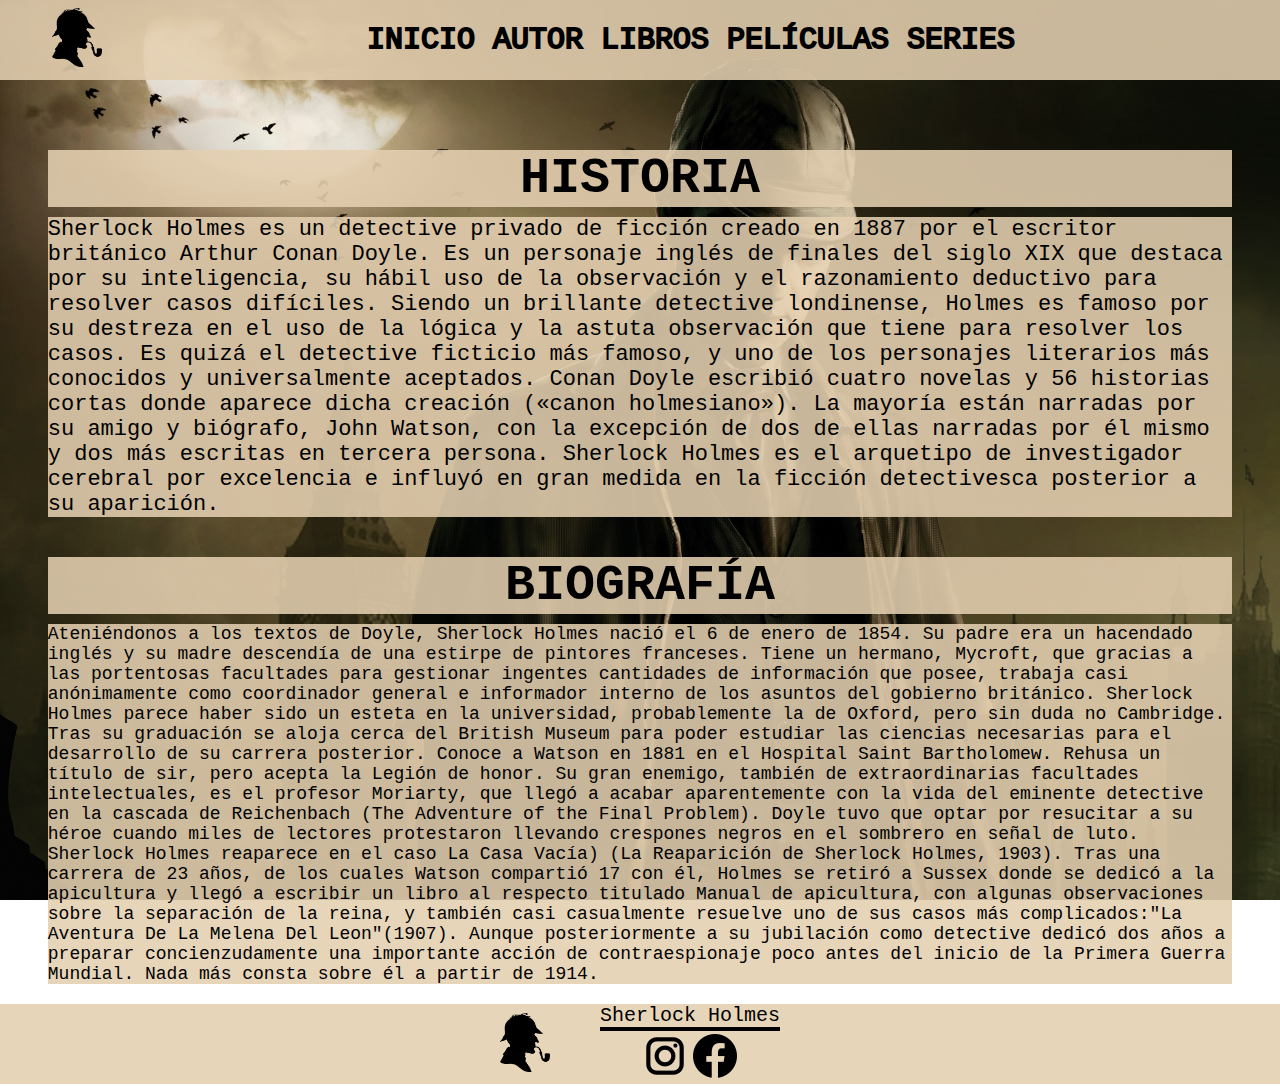
==== index.html @ 9f3a9535 "index" ====
<!DOCTYPE html>
<html lang="en">
    <head>
        <meta charset="UTF-8">
        <meta http-equiv="X-UA-Compatible" content="IE=edge">
        <meta name="viewport" content="width=device-width, initial-scale=1.0">
        <!-- keywords -->
        <meta name="keywords" content="sherlock holmes, libros sherlock holmes, peliculas sherlock holmes, series sherlock holmes, watson, detective, novela policial">
        <meta name="description" content="Página informativa exclusivamente dedicada a todas las adaptaciones de Sherlock Holmes">
        <meta name="author" content="Federico Balduino">
        <meta name="copyright" content="Sherlock Holmes">
        <!-- open graph -->
        <meta property="og: title" content="Sherlock Holmes">
        <meta property="og: description" content="Página informativa de Sherlock Holmes">
        <meta property="og: image" content="https://www.pngall.com/es/sherlock-holmes-png">
        <meta property="og: url" content="">
        <meta property="og: locale" content="es_Es">
        
        <title> Inicio | Sherlock Holmes </title>
        <link rel="shortcut icon" href="./assets/img/logo-silueta.png" type="image/x-icon">
        <link rel="stylesheet" href="./css/style.css">
        <!-- <style>
            body{
            background-image: url(./assets/img/sherlock-holmes-2.jpg);
            background-size: cover;
            background-attachment: fixed;
            position: relative;
            min-height: 100vh;
            }
        </style> -->
    </head>

    <body>
        <div class="background-image-index">
            <!-- <img class="fondo" src="./assets/img/sherlock-holmes-2.jpg" alt=""> -->
            <!-- HEADER  -->
            <header>
                <div class="contenedor-header">
                    <!-- LOGO SILUETA BARRA DE NAVEGACIÓN -->
                    <div class="logo-silueta">
                        <a href="./index.html"><img src="./assets/img/logo-silueta.png" alt="Silueta Sherlock Holmes"></a>
                    </div>

                    <!-- BOTONES BARRA DE NAVEGACIÓN -->
                    <div class="botones-header">
                        <nav class="contenedor-nav-bar"> 
                            <ul class="nav-bar">
                                <li class="inicio">
                                    <a href="./index.html">INICIO</a>
                                </li>
                                <li class="autor">
                                    <a href="./pages/autor.html">AUTOR</a>
                                </li>
                                <li>
                                    <a href="./pages/libros.html">LIBROS</a>
                                </li>
                                <li>
                                    <a href="./pages/peliculas.html">PELÍCULAS</a>
                                </li>
                                <li>
                                    <a href="./pages/series.html">SERIES</a>
                                </li>
                            </ul>      
                        </nav>
                    </div>

                    <!-- MENU HAMBURGUESA -->
                    <div class="respmenu">
                        <nav>
                            <input type="checkbox" id="menu">
                            <label for="menu"> ☰ </label>
                            <ul class="respmenu-nav-bar">
                                <li class="inicio">
                                    <a href="./index.html">INICIO</a>
                                </li>
                                <li class="autor">
                                    <a href="./pages/autor.html">AUTOR</a>
                                </li>
                                <li>
                                    <a href="./pages/libros.html">LIBROS</a>
                                </li>
                                <li>
                                    <a href="./pages/peliculas.html">PELÍCULAS</a>
                                </li>
                                <li>
                                    <a href="./pages/series.html">SERIES</a>
                                </li>
                            </ul>
                        </nav>
                    </div>
                </div>
            </header>

            <!-- MAIN -->
            <main>
                <!-- Historia -->
                <div class="historia-sherlock-holmes">
                    <h1 class="titulo-historia">HISTORIA</h1>
                    <p class="contenido-historia">
                        Sherlock Holmes es un detective privado de ficción creado en 1887 por el escritor británico Arthur Conan Doyle. Es un personaje inglés de finales del siglo XIX que destaca por su inteligencia, su hábil uso de la observación y el razonamiento deductivo para resolver casos difíciles. Siendo un brillante detective londinense, Holmes es famoso por su destreza en el uso de la lógica y la astuta observación que tiene para resolver los casos. Es quizá el detective ficticio más famoso, y uno de los personajes literarios más conocidos y universalmente aceptados.
                        Conan Doyle escribió cuatro novelas y 56 historias cortas donde aparece dicha creación («canon holmesiano»). La mayoría están narradas por su amigo y biógrafo, John Watson, con la excepción de dos de ellas narradas por él mismo y dos más escritas en tercera persona.
                        Sherlock Holmes es el arquetipo de investigador cerebral por excelencia e influyó en gran medida en la ficción detectivesca posterior a su aparición.
                    </p>
                </div>
                <!-- Biografía -->
                <div class="biografia">
                    <h2 class="titulo-biografia">BIOGRAFÍA</h2>
                    <p class="contenido-biografia">
                        Ateniéndonos a los textos de Doyle, Sherlock Holmes nació el 6 de enero de 1854. Su padre era un hacendado inglés y su madre descendía de una estirpe de pintores franceses. Tiene un hermano, Mycroft, que gracias a las portentosas facultades para gestionar ingentes cantidades de información que posee, trabaja casi anónimamente como coordinador general e informador interno de los asuntos del gobierno británico.
                        Sherlock Holmes parece haber sido un esteta en la universidad, probablemente la de Oxford, pero sin duda no Cambridge. Tras su graduación se aloja cerca del British Museum para poder estudiar las ciencias necesarias para el desarrollo de su carrera posterior. Conoce a Watson en 1881 en el Hospital Saint Bartholomew. Rehusa un título de sir, pero acepta la Legión de honor.
                        Su gran enemigo, también de extraordinarias facultades intelectuales, es el profesor Moriarty, que llegó a acabar aparentemente con la vida del eminente detective en la cascada de Reichenbach (The Adventure of the Final Problem). Doyle tuvo que optar por resucitar a su héroe cuando miles de lectores protestaron llevando crespones negros en el sombrero en señal de luto. Sherlock Holmes reaparece en el caso La Casa Vacía) (La Reaparición de Sherlock Holmes, 1903).
                        Tras una carrera de 23 años, de los cuales Watson compartió 17 con él, Holmes se retiró a Sussex donde se dedicó a la apicultura y llegó a escribir un libro al respecto titulado Manual de apicultura, con algunas observaciones sobre la separación de la reina, y también casi casualmente resuelve uno de sus casos más complicados:"La Aventura De La Melena Del Leon"(1907). Aunque posteriormente a su jubilación como detective dedicó dos años a preparar concienzudamente una importante acción de contraespionaje poco antes del inicio de la Primera Guerra Mundial. Nada más consta sobre él a partir de 1914.
                    </p>
                </div>
            </main>
            
            <!-- FOOTER -->
            <footer>
                <section class="seccion-footer">
                    <div class="contenedor-general-footer-icon">
                        <!-- Silueta -->
                        <div class="contenedor-footer icono-footer">
                            <a href="./index.html"><img src="./assets/img/logo-silueta.png" alt="Silueta Sherlock Holmes"></a>
                        </div>
                    </div>

                    <div class="contenedor-general-footer-titulo-redes-sociales">
                        <!-- Sherlock Holmes -->
                        <div class="contenedor-footer titulo-footer">
                            <p>Sherlock Holmes</p>
                        </div>

                        <hr>
        
                        <!-- REDES SOCIALES -->
                        <!-- Instagram -->
                        <div class="contenedor-footer-redes-sociales">
                            <div class="contenedor-footer instagram">
                                <a href="https://www.instagram.com/sherlock_holmes_official/?hl=es" target="_blank"><img src="./assets/img/redes-sociales/instagram.png" alt=""></a>
                            </div>
                            <!-- Facebook -->
                            <div class="contenedor-footer facebook">
                                <a href="https://es-la.facebook.com/groups/262504147646/" target="_blank"><img src="./assets/img/redes-sociales/facebook.png" alt=""></a>
                            </div>
                        </div>
                    </div>
                </section>
            </footer>
        </div>
    </body>
</html>
---- css/style.css ----
@charset "UTF-8";
@import url("https://fonts.googleapis.com/css2?family=Source+Code+Pro&display=swap");
* {
  margin: 0;
  padding: 0;
  box-sizing: border-box; }

body {
  font-family: "Courier New", Courier, monospace; }
  body .background-image-index {
    background-image: url(../assets/img/sherlock-holmes-2.jpg); }

.contenedor-header {
  background-color: rgba(228, 207, 177, 0.877);
  display: flex;
  align-items: center;
  width: 100%;
  height: 80px;
  margin-bottom: 110px; }

.logo-silueta {
  background-color: rgba(228, 207, 177, 0.877);
  margin: 10px;
  padding: 10px;
  display: contents; }
  .logo-silueta img {
    margin-left: 52px;
    padding: 8;
    width: 50px; }

.botones-header {
  font-size: 30px;
  -webkit-text-stroke: 2px;
  width: 100%;
  display: flex;
  justify-content: space-around; }

.botones-header .nav-bar a {
  text-decoration: none;
  color: black; }

.nav-bar li {
  color: black;
  text-decoration: none;
  list-style: none;
  display: inline; }

.nav-bar a:hover {
  background-color: black;
  color: rgba(228, 207, 177, 0.877);
  transition: background-color .5s; }

main {
  min-height: 60vh;
  margin-left: 10px;
  margin-right: 10px; }

.historia-sherlock-holmes {
  padding: 0 3%;
  margin-top: -40px; }
  .historia-sherlock-holmes h1 {
    text-align: center;
    background-color: rgba(228, 207, 177, 0.877);
    font-size: 50px; }
  .historia-sherlock-holmes p {
    margin-top: 10px;
    text-align: left;
    background-color: rgba(228, 207, 177, 0.877);
    font-size: 22px;
    align-items: center;
    color: black; }

.biografia {
  padding: 0 3%;
  margin-top: 40px; }
  .biografia h2 {
    text-align: center;
    background-color: rgba(228, 207, 177, 0.877);
    font-size: 50px; }
  .biografia p {
    margin-top: 10px;
    text-align: left;
    background-color: rgba(228, 207, 177, 0.877);
    font-size: 22px;
    align-items: center;
    color: black; }
  .biografia .contenido-biografia {
    margin-top: 10px; }

.info a:hover {
  background-color: black;
  color: rgba(228, 207, 177, 0.877); }

.info a {
  text-decoration: none;
  font-style: none;
  color: black;
  background-color: rgba(228, 207, 177, 0.877);
  border-color: black;
  border-width: 3px;
  border-style: inset;
  font-size: 20px;
  display: flex;
  justify-content: center;
  width: 180px;
  transition: background-color .5s; }

footer {
  background-color: rgba(228, 207, 177, 0.877);
  width: 100%;
  height: 80px; }

.contenedor-footer img {
  width: 50px; }

.seccion-footer {
  display: flex;
  justify-content: center;
  gap: 50px;
  margin-top: 20px; }

.contenedor-footer-redes-sociales {
  display: flex;
  justify-content: center;
  align-items: center; }

.contenedor-footer-facebook img {
  width: 20px; }

.contenedor-footer-instagram img {
  width: 20px; }

.titulo-footer p {
  font-size: 20px; }

footer hr {
  height: 4px;
  background-color: black;
  border: black; }

.contenedor-general-footer-icon {
  display: flex;
  align-items: center; }

.autor h1 {
  text-align: center;
  background-color: rgba(228, 207, 177, 0.877);
  border-width: 2px;
  margin-top: -70px;
  font-size: 50px; }

/* imagen2 */
.imagen-sir-srthur-conan-doyle {
  display: flex;
  justify-content: center; }
  .imagen-sir-srthur-conan-doyle img {
    width: 600px;
    margin-top: 10px; }

.biografia p {
  text-align: left;
  background-color: rgba(228, 207, 177, 0.877);
  font-size: 18px;
  align-items: center;
  margin-top: 30px; }

/* IMÁGENES */
/* BOTON +INFO */
.info-biografia {
  display: flex;
  justify-content: center;
  margin-top: 10px;
  width: 100%; }

.info-biografia a {
  text-decoration: none;
  font-style: none;
  color: black;
  background-color: rgba(228, 207, 177, 0.877);
  border-color: black;
  border-width: 3px;
  border-style: inset;
  width: 25%;
  font-size: 40px;
  display: flex;
  justify-content: center; }

/* TITULOS (h1)*/
.libros {
  text-align: center;
  background-color: rgba(228, 207, 177, 0.877);
  border-width: 2px;
  margin-top: -70px;
  font-size: 30px; }

/* TITULOS DE LOS LIBROS */
.titulo {
  text-align: center;
  color: black;
  background-color: rgba(228, 207, 177, 0.877);
  border-color: black;
  border-width: 2px;
  border-style: inset;
  width: 100%;
  font-size: 30px;
  margin-top: 20px; }

/* RESUMENES (p) */
.resumen {
  text-align: center;
  background-color: rgba(228, 207, 177, 0.877);
  width: 100%;
  font-size: 22px;
  text-align: left;
  margin-top: 10px; }
  .resumen :first-letter {
    float: left;
    color: black;
    font-family: monospace;
    font-size: 400%;
    text-align: right;
    margin-left: 5px;
    margin-right: 20px; }

/* BOTON +INFO */
.info {
  display: flex;
  justify-content: center;
  margin-top: 10px;
  width: 100%; }
  .info a {
    text-decoration: none;
    font-style: none;
    color: black;
    background-color: rgba(228, 207, 177, 0.877);
    color: black;
    border-width: 3px;
    border-style: inset;
    width: 25%;
    font-size: 40px;
    display: flex;
    justify-content: center; }

/* <!-- ESTUDIO EN ESCARLATA - 1887 --> */
.imagen-estudio-en-escarlata-1887, .imagen-el-signo-de-los-cuatro-1890, .imagen-las-memorias-de-sherlock-holmes-1892-93, .imagen-el-regreso-de-sherlock-holmes-1903, .imagen-el-valle-del-terror-1914-15, .imagen-las-aventuras-de-sherlock-holmes-1891-92, .imagen-el-sabueso-de-los-baskervilles-1901-02, .imagen-su-ultima-reverencia-1908-17, .imagen-el-archivo-de-sherlock-holmes-1924-26 {
  margin-top: 20px;
  margin-right: 10px;
  margin-left: 10px;
  margin-bottom: 20px;
  float: left;
  width: 150px; }

/* El signo de los cuatro - 1890 */
.imagen-el-signo-de-los-cuatro-1890, .imagen-las-memorias-de-sherlock-holmes-1892-93, .imagen-el-regreso-de-sherlock-holmes-1903, .imagen-el-valle-del-terror-1914-15 {
  float: right; }

/* Las aventuras de Sherlock Holmes - 1891/92 */
.imagen-las-aventuras-de-sherlock-holmes-1891-92 {
  width: 135px; }

/* las-memorias-de-sherlock-holmes-1892-93 */
.imagen-las-memorias-de-sherlock-holmes-1892-93 {
  width: 90px; }

/* El sabueso de los Baskervilles - 1901/02 */
.imagen-el-sabueso-de-los-baskervilles-1901-02 {
  width: 85px; }

/* el-regreso-de-sherlock-holmes-1903 */
.imagen-el-regreso-de-sherlock-holmes-1903 {
  width: 100px; }

/* imagen-su-ultima-reverencia-1908-17 */
.imagen-su-ultima-reverencia-1908-17 {
  width: 100px; }

/* imagen-el-valle-del-terror-1914-15 */
.imagen-el-valle-del-terror-1914-15 {
  width: 125px; }

/* el-archivo-de-sherlock-holmes-1924-26 */
.imagen-el-archivo-de-sherlock-holmes-1924-26 {
  width: 110px; }

/* TITULO (h1)*/
.peliculas {
  text-align: center;
  background-color: rgba(228, 207, 177, 0.877);
  border-width: 2px;
  margin-top: -70px;
  font-size: 30px; }

.titulo-pelicula {
  text-align: center;
  color: black;
  background-color: rgba(228, 207, 177, 0.877);
  border-color: black;
  border-width: 2px;
  border-style: inset;
  width: 100%;
  font-size: 30px;
  margin-top: 20px; }

/* Resumen */
.resumen-pelicula {
  text-align: center;
  background-color: rgba(228, 207, 177, 0.877);
  width: 100%;
  font-size: 22px;
  text-align: left;
  margin-top: 10px; }
  .resumen-pelicula ::first-letter {
    float: left;
    color: black;
    font-family: monospace;
    font-size: 400%;
    text-align: right;
    margin-left: 5px;
    margin-right: 20px; }

/* Sherlock Holmes perplejo - 1900/1903 */
.imagen-sherlock-holmes-perplejo-1900-1903, .imagen-sherlock-holmes-1916, .imagen-el-regreso-de-sherlock-holmes-1929, .imagen-el-sabueso-de-los-baskervilles-1939, .imagen-la-voz-del-terror-1942, .imagen-sherlock-holmes-desafia-a-la-muerte-1943, .imagen-la-garra-escarlata-1944, .imagen-la-mujer-araña-1944, .imagen-la-dama-de-verde-1945, .imagen-terror-en-la-noche-1946, .imagen-el-sabueso-de-los-baskervilles-1959, .imagen-la-vida-privada-de-sherlock-holmes-1970, .imagen-ataque-al-orient-express-1976, .imagen-el-joven-sherlock-holmes-1985, .imagen-el-sabueso-de-los-baskervilles-1988, .imagen-sherlock-holmes-2009, .imagen-holmes-y-watson-madrid-days-2012, .imagen-holmes-y-watson-2018, .imagen-enola-holmes-2-2022, .imagen-sherlock-holmes-1922, .imagen-el-hombre-que-fue-sherlock-holmes-1937, .imagen-las-aventuras-de-sherlock-holmes-1939, .imagen-el-arma-secreta-1942, .imagen-sherlock-holmes-en-washington-1943, .imagen-la-perla-maldita-1944, .imagen-la-casa-del-terror-1945, .imagen-persecucion-en-argel-1945, .imagen-vestida-para-matar-1946, .imagen-el-collar-de-la-muerte-1962, .imagen-la-aventura-del-hermano-inteligente-de-sherlock-holmes-1975, .imagen-asesinato-por-decreto-1979, .imagen-sin-pistas-1988, .imagen-sherlock-holmes-en-caracas-1991, .imagen-sherlock-holmes-juego-de-sombras-2011, .imagen-mr-holmes-2015, .imagen-enola-holmes-2020 {
  margin-top: 20px;
  margin-right: 10px;
  margin-left: 10px;
  margin-bottom: 20px;
  float: left;
  width: 250px; }

/* sherlock-holmes-1916 */
.imagen-sherlock-holmes-1916, .imagen-el-regreso-de-sherlock-holmes-1929, .imagen-el-sabueso-de-los-baskervilles-1939, .imagen-la-voz-del-terror-1942, .imagen-sherlock-holmes-desafia-a-la-muerte-1943, .imagen-la-garra-escarlata-1944, .imagen-la-mujer-araña-1944, .imagen-la-dama-de-verde-1945, .imagen-terror-en-la-noche-1946, .imagen-el-sabueso-de-los-baskervilles-1959, .imagen-la-vida-privada-de-sherlock-holmes-1970, .imagen-ataque-al-orient-express-1976, .imagen-el-joven-sherlock-holmes-1985, .imagen-el-sabueso-de-los-baskervilles-1988, .imagen-sherlock-holmes-2009, .imagen-holmes-y-watson-madrid-days-2012, .imagen-holmes-y-watson-2018, .imagen-enola-holmes-2-2022 {
  float: right;
  width: 150px; }

/* sherlock-holmes-1922 */
.imagen-sherlock-holmes-1922 {
  width: 100px; }

/* el-regreso-de-sherlock-holmes-1929 */
.imagen-el-regreso-de-sherlock-holmes-1929 {
  width: 120px; }

/* el-hombre-que-fue-sherlock-holmes-1937 */
.imagen-el-hombre-que-fue-sherlock-holmes-1937 {
  width: 90px; }

/* el-sabueso-de-los-baskervilles-1939 */
.imagen-el-sabueso-de-los-baskervilles-1939 {
  width: 105px; }

/* las-aventuras-de-sherlock-holmes-1939 */
.imagen-las-aventuras-de-sherlock-holmes-1939 {
  width: 135px; }

/* la-voz-del-terror-1942 */
.imagen-la-voz-del-terror-1942 {
  width: 115px; }

/* el-arma-secreta-1942 */
.imagen-el-arma-secreta-1942 {
  width: 55px; }

/* sherlock-holmes-desafia-a-la-muerte-1943 */
.imagen-sherlock-holmes-desafia-a-la-muerte-1943 {
  width: 55px; }

/* sherlock-holmes-en-washington-1943 */
.imagen-sherlock-holmes-en-washington-1943 {
  width: 39px; }

/* la-garra-escarlata-1944 */
.imagen-la-garra-escarlata-1944 {
  width: 125px; }

/* la-perla-maldita-1944 */
.imagen-la-perla-maldita-1944 {
  width: 56px; }

/* la-mujer-araña-1944 */
.imagen-la-mujer-araña-1944 {
  width: 55px; }

/* la-casa-del-terror-1945 */
.imagen-la-casa-del-terror-1945 {
  width: 40px; }

/* la-dama-de-verde-1945 */
.imagen-la-dama-de-verde-1945 {
  width: 90px; }

/* persecucion-en-argel-1945 */
.imagen-persecucion-en-argel-1945 {
  width: 40px; }

/* terror-en-la-noche-1946 */
.imagen-terror-en-la-noche-1946 {
  width: 120px; }

/* vestida-para-matar-1946 */
.imagen-vestida-para-matar-1946 {
  width: 115px; }

/* el-sabueso-de-los-baskervilles-1959 */
.imagen-el-sabueso-de-los-baskervilles-1959 {
  width: 120px; }

/* el-collar-de-la-muerte-1962 */
.imagen-el-collar-de-la-muerte-1962 {
  width: 70px; }

/* la-vida-privada-de-sherlock-holmes-1970 */
.imagen-la-vida-privada-de-sherlock-holmes-1970 {
  width: 125px; }

/* la-aventura-del-hermano-inteligente-de-sherlock-holmes-1975 */
.imagen-la-aventura-del-hermano-inteligente-de-sherlock-holmes-1975 {
  width: 120px; }

/* ataque-al-orient-express-1976 */
.imagen-ataque-al-orient-express-1976 {
  width: 115px; }

/* asesinato-por-decreto-1979 */
.imagen-asesinato-por-decreto-1979 {
  width: 100px; }

/* el-joven-sherlock-holmes-1985 */
.imagen-el-joven-sherlock-holmes-1985 {
  width: 100px; }

/* sin-pistas-1988 */
.imagen-sin-pistas-1988 {
  width: 50px; }

/* el-sabueso-de-los-baskervilles-1988 */
.imagen-el-sabueso-de-los-baskervilles-1988 {
  width: 90px; }

/* sherlock-holmes-en-caracas-1991 */
.imagen-sherlock-holmes-en-caracas-1991 {
  width: 20px; }

/* sherlock-holmes-2009 */
.imagen-sherlock-holmes-2009 {
  width: 85px; }

/* sherlock-holmes-juego-de-sombras-2011 */
.imagen-sherlock-holmes-juego-de-sombras-2011 {
  width: 100px; }

/* holmes-&-watson-madrid-days-2012 */
.imagen-holmes-y-watson-madrid-days-2012 {
  width: 90px; }

/* mr-holmes-2015 */
.imagen-mr-holmes-2015 {
  width: 120px; }

/* holmes-&-watson-2018 */
.imagen-holmes-y-watson-2018 {
  width: 75px; }

/* enola-holmes-2020 */
.imagen-enola-holmes-2020 {
  width: 70px; }

/* enola-holmes-2-2022 */
.imagen-enola-holmes-2-2022 {
  width: 105px; }

.series {
  text-align: center;
  background-color: rgba(228, 207, 177, 0.877);
  border-width: 2px;
  margin-top: -70px;
  font-size: 30px; }

.titulo-series {
  text-align: center;
  color: black;
  background-color: rgba(228, 207, 177, 0.877);
  border-color: black;
  border-width: 2px;
  border-style: inset;
  width: 100%;
  font-size: 30px;
  margin-top: 20px; }

.resumen-series {
  text-align: center;
  background-color: rgba(228, 207, 177, 0.877);
  width: 100%;
  font-size: 22px;
  text-align: left;
  margin-top: 10px; }
  .resumen-series ::first-letter {
    float: left;
    color: black;
    font-family: monospace;
    font-size: 400%;
    text-align: right;
    margin-left: 5px;
    margin-right: 20px; }

/* las-aventuras-de-sherlock-holmes-1984-1994 */
.imagen-las-aventuras-de-sherlock-holmes-1984-1994, .imagen-sherlock-holmes-en-el-siglo-xxii-1999-2001, .imagen-elementary-2012-2019, .imagen-sherlock-2010-2017 {
  margin-top: 20px;
  margin-right: 10px;
  margin-left: 10px;
  margin-bottom: 20px;
  float: left;
  width: 110px; }

/* sherlock-holmes-en-el-siglo-xxii-1999-2001 */
.imagen-sherlock-holmes-en-el-siglo-xxii-1999-2001, .imagen-elementary-2012-2019 {
  float: right;
  width: 145px; }

/* sherlock-2010-2017 */
.imagen-sherlock-2010-2017 {
  width: 125px; }

/* elementary-2012-2019 */
.imagen-elementary-2012-2019 {
  width: 150px; }

@media (min-width: 1023px) {
  /* MENU HAMBURGUESA DESKTOP */
  .respmenu {
    display: none; }
  .background-image-index {
    background-image: url(../assets/img/sherlock-holmes-index-mobile.jpg);
    background-size: cover;
    background-attachment: fixed;
    position: relative;
    min-height: 100vh; } }

@media (min-width: 320px) and (max-width: 768px) {
  /* MENU HAMBURGUESA MOBILE */
  .respmenu ul {
    display: none; }
  .respmenu input:checked ~ ul {
    display: block;
    top: 80px;
    position: absolute;
    right: 0px; }
  .respmenu input {
    display: none; }
  .respmenu label {
    box-sizing: border-box;
    display: inline-block;
    border: 2px solid black;
    border-radius: 5px;
    width: 50px;
    height: 50px;
    line-height: 50px;
    font-weight: bold;
    text-align: center;
    user-select: none; }
  /* Estilo del boton cuando se pasa el mouse por encima*/
  .respmenu label:hover {
    background: rgba(228, 207, 177, 0.877); }
  /* Estilo del boton cuando el menú está expandido*/
  .respmenu input:checked ~ label {
    background: rgba(228, 207, 177, 0.877); }
  .respmenu ul {
    margin-top: 0;
    padding: 0;
    width: 200px; }
  .respmenu li {
    display: block;
    background: black;
    margin: 0;
    padding: 10px;
    list-style: none;
    border-bottom: 1px solid rgba(228, 207, 177, 0.877); }
    .respmenu li a {
      text-decoration: none;
      color: rgba(228, 207, 177, 0.877); }
  /*Estilo cuando el mouse pasa encima de cada link del menu*/
  .respmenu li:hover {
    filter: brightness(110%); }
    .respmenu li:hover a:hover {
      background: rgba(228, 207, 177, 0.877);
      color: black; }
  .botones-header {
    display: none; }
  .contenedor-header {
    justify-content: space-around; }
  .titulo {
    font-size: 15px; }
  .resumen {
    font-size: 15px; }
  .imagen {
    display: flex;
    justify-content: center; }
  .info {
    display: flex;
    justify-content: center;
    margin-top: 10px; }
    .info a {
      text-decoration: none;
      font-style: none;
      color: black;
      background: rgba(228, 207, 177, 0.877);
      border-color: black;
      border-width: 3px;
      border-style: inset;
      font-size: 20px;
      display: flex;
      justify-content: center;
      width: 180px; }
  .contenedor-header {
    background: rgba(228, 207, 177, 0.877); }
  .autor h1 {
    font-size: 35px; }
  .imagen-sir-srthur-conan-doyle {
    display: flex;
    justify-content: center; }
    .imagen-sir-srthur-conan-doyle img {
      width: 370px;
      margin-top: 10px; }
  /* PÁGINA LIBROS */
  .libros {
    font-size: 20px; }
  .imagen-estudio-en-escarlata-1887, .imagen-el-signo-de-los-cuatro-1890, .imagen-las-memorias-de-sherlock-holmes-1892-93, .imagen-el-regreso-de-sherlock-holmes-1903, .imagen-el-valle-del-terror-1914-15, .imagen-las-aventuras-de-sherlock-holmes-1891-92, .imagen-el-sabueso-de-los-baskervilles-1901-02, .imagen-su-ultima-reverencia-1908-17, .imagen-el-archivo-de-sherlock-holmes-1924-26 {
    width: 200px; }
  .imagen-el-signo-de-los-cuatro-1890, .imagen-las-memorias-de-sherlock-holmes-1892-93, .imagen-el-regreso-de-sherlock-holmes-1903, .imagen-el-valle-del-terror-1914-15 {
    width: 200px; }
  .imagen-las-aventuras-de-sherlock-holmes-1891-92 {
    width: 200px; }
  .imagen-las-memorias-de-sherlock-holmes-1892-93 {
    width: 200px; }
  .imagen-el-sabueso-de-los-baskervilles-1901-02 {
    width: 200px; }
  .imagen-el-regreso-de-sherlock-holmes-1903 {
    width: 200px; }
  .imagen-su-ultima-reverencia-1908-17 {
    width: 200px; }
  .imagen-el-valle-del-terror-1914-15 {
    width: 200px; }
  .imagen-el-archivo-de-sherlock-holmes-1924-26 {
    width: 200px; }
  .peliculas {
    font-size: 20px; }
  .imagen-sherlock-holmes-1916, .imagen-el-regreso-de-sherlock-holmes-1929, .imagen-el-sabueso-de-los-baskervilles-1939, .imagen-la-voz-del-terror-1942, .imagen-sherlock-holmes-desafia-a-la-muerte-1943, .imagen-la-garra-escarlata-1944, .imagen-la-mujer-araña-1944, .imagen-la-dama-de-verde-1945, .imagen-terror-en-la-noche-1946, .imagen-el-sabueso-de-los-baskervilles-1959, .imagen-la-vida-privada-de-sherlock-holmes-1970, .imagen-ataque-al-orient-express-1976, .imagen-el-joven-sherlock-holmes-1985, .imagen-el-sabueso-de-los-baskervilles-1988, .imagen-sherlock-holmes-2009, .imagen-holmes-y-watson-madrid-days-2012, .imagen-holmes-y-watson-2018, .imagen-enola-holmes-2-2022 {
    width: 200px; }
  .imagen-sherlock-holmes-1922 {
    width: 200px; }
  .imagen-el-regreso-de-sherlock-holmes-1929 {
    width: 200px; }
  .imagen-el-hombre-que-fue-sherlock-holmes-1937 {
    width: 200px; }
  .imagen-las-aventuras-de-sherlock-holmes-1939 {
    width: 200px; }
  .imagen-el-arma-secreta-1942 {
    width: 200px; }
  .imagen-sherlock-holmes-en-washington-1943 {
    width: 200px; }
  .imagen-la-perla-maldita-1944 {
    width: 200px; }
  .imagen-la-casa-del-terror-1945 {
    width: 200px; }
  .imagen-persecucion-en-argel-1945 {
    width: 200px; }
  .imagen-vestida-para-matar-1946 {
    width: 200px; }
  .imagen-el-collar-de-la-muerte-1962 {
    width: 200px; }
  .imagen-la-aventura-del-hermano-inteligente-de-sherlock-holmes-1975 {
    width: 200px; }
  .imagen-asesinato-por-decreto-1979 {
    width: 200px; }
  .imagen-sin-pistas-1988 {
    width: 200px; }
  .imagen-sherlock-holmes-en-caracas-1991 {
    width: 200px; }
  .imagen-sherlock-holmes-juego-de-sombras-2011 {
    width: 200px; }
  .imagen-mr-holmes-2015 {
    width: 200px; }
  .imagen-enola-holmes-2020 {
    width: 200px; }
  .series {
    font-size: 20px; }
  .imagen-las-aventuras-de-sherlock-holmes-1984-1994, .imagen-sherlock-holmes-en-el-siglo-xxii-1999-2001, .imagen-elementary-2012-2019, .imagen-sherlock-2010-2017 {
    width: 200px; }
  .imagen-sherlock-holmes-en-el-siglo-xxii-1999-2001, .imagen-elementary-2012-2019 {
    width: 200px; }
  .imagen-sherlock-2010-2017 {
    width: 200px; }
  .imagen-elementary-2012-2019 {
    width: 200px; } }

@media (min-width: 768px) and (max-width: 1023px) {
  /* MENU HAMBURGUESA TABLET */
  .respmenu ul {
    display: none; }
  .respmenu input:checked ~ ul {
    display: block;
    top: 80px;
    position: absolute;
    right: 0px; }
  .respmenu input {
    display: none; }
  .respmenu label {
    box-sizing: border-box;
    display: inline-block;
    border: 2px solid black;
    border-radius: 5px;
    width: 50px;
    height: 50px;
    line-height: 50px;
    font-weight: bold;
    text-align: center;
    user-select: none; }
  /* Estilo del boton cuando se pasa el mouse por encima*/
  .respmenu label:hover {
    background: rgba(228, 207, 177, 0.877); }
  /* Estilo del boton cuando el menú está expandido*/
  .respmenu input:checked ~ label {
    background: rgba(228, 207, 177, 0.877); }
  .respmenu ul {
    margin-top: 0;
    padding: 0;
    width: 200px; }
  .respmenu li {
    display: block;
    background: black;
    margin: 0;
    padding: 10px;
    list-style: none;
    border-bottom: 1px solid rgba(228, 207, 177, 0.877); }
  .respmenu li a {
    text-decoration: none;
    color: rgba(228, 207, 177, 0.877); }
  /*Estilo cuando el mouse pasa encima de cada link del menu*/
  .respmenu li:hover {
    filter: brightness(110%); }
  .respmenu li a:hover {
    background: rgba(228, 207, 177, 0.877);
    color: black; }
  .botones-header {
    display: none; }
  .contenedor-header {
    justify-content: space-around; }
  /* PAGINA LIBROS */
  .libros {
    font-size: 25px; }
  .titulo {
    font-size: 20px; }
  .peliculas {
    font-size: 25px; }
  .imagen-el-arma-secreta-1942 {
    width: 100px; }
  .imagen-sherlock-holmes-desafia-a-la-muerte-1943 {
    width: 100px; }
  .imagen-sherlock-holmes-en-washington-1943 {
    width: 100px; }
  .imagen-la-perla-maldita-1944 {
    width: 130px; }
  .imagen-la-mujer-araña-1944 {
    width: 130px; }
  .imagen-la-casa-del-terror-1945 {
    width: 100px; }
  .imagen-persecucion-en-argel-1945 {
    width: 80px; }
  .imagen-sin-pistas-1988 {
    width: 130px; }
  .imagen-sherlock-holmes-en-caracas-1991 {
    width: 35px; }
  .series {
    font-size: 25px; } }
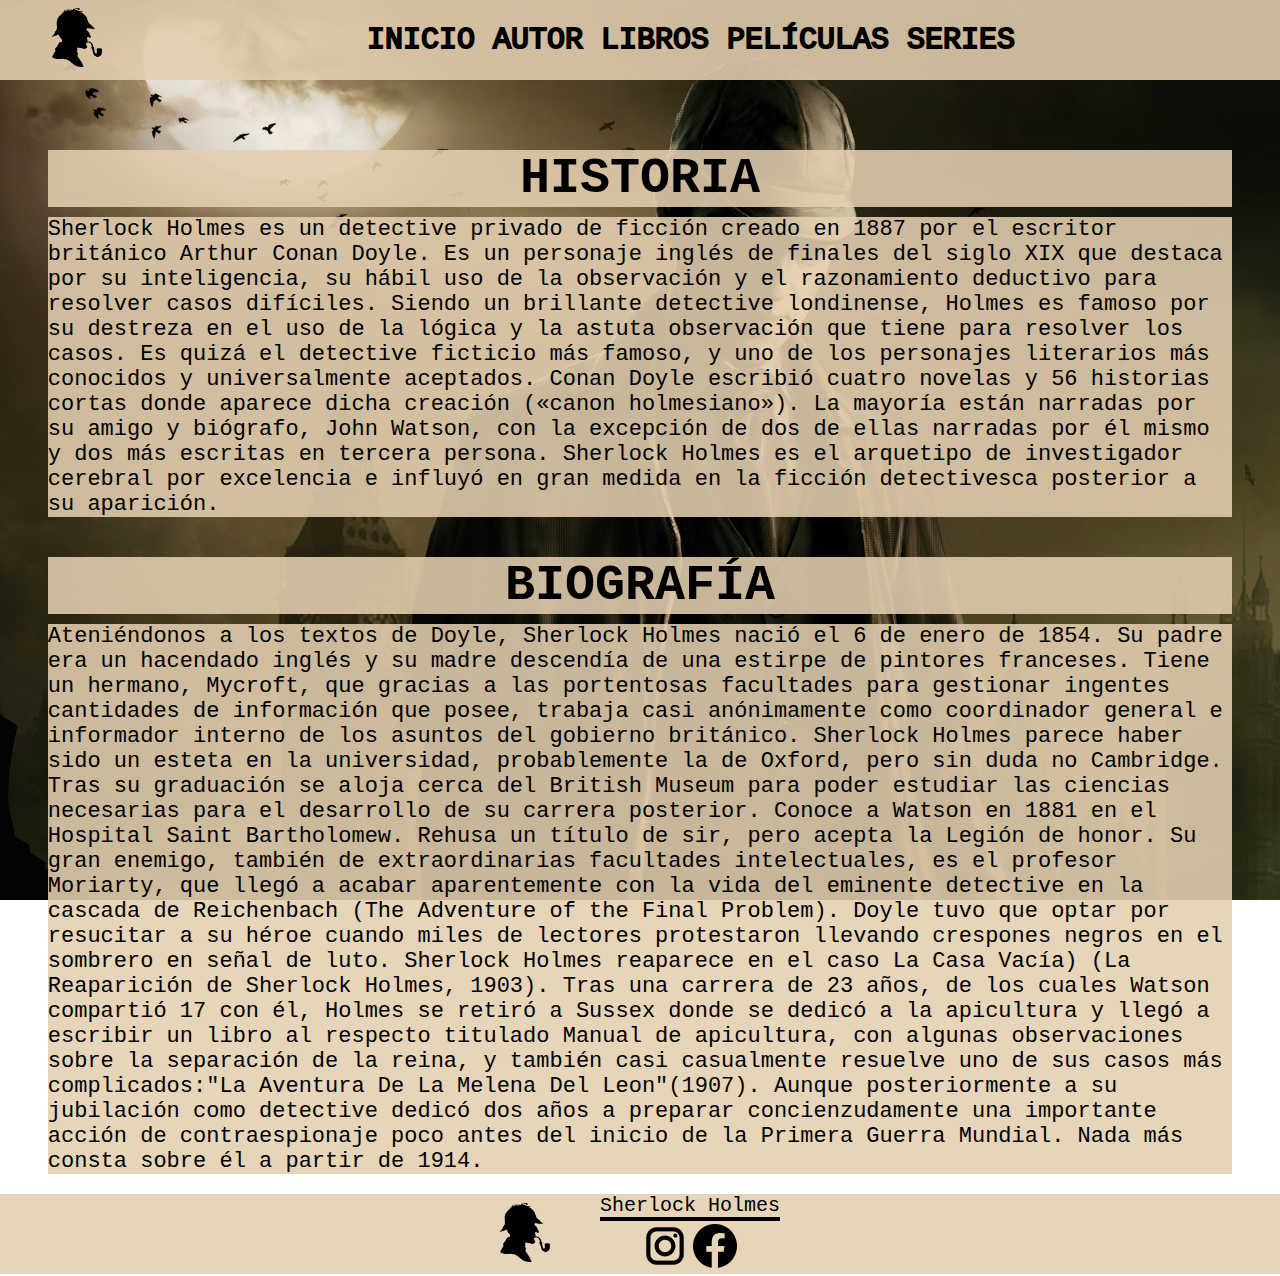
==== commit 4afde885: "avances" ====
--- a/index.html
+++ b/index.html
@@ -19,20 +19,10 @@
         <title> Inicio | Sherlock Holmes </title>
         <link rel="shortcut icon" href="./assets/img/logo-silueta.png" type="image/x-icon">
         <link rel="stylesheet" href="./css/style.css">
-        <!-- <style>
-            body{
-            background-image: url(./assets/img/sherlock-holmes-2.jpg);
-            background-size: cover;
-            background-attachment: fixed;
-            position: relative;
-            min-height: 100vh;
-            }
-        </style> -->
     </head>
 
     <body>
         <div class="background-image-index">
-            <!-- <img class="fondo" src="./assets/img/sherlock-holmes-2.jpg" alt=""> -->
             <!-- HEADER  -->
             <header>
                 <div class="contenedor-header">
--- a/css/style.css
+++ b/css/style.css
@@ -7,8 +7,18 @@
 
 body {
   font-family: "Courier New", Courier, monospace; }
-  body .background-image-index {
-    background-image: url(../assets/img/sherlock-holmes-2.jpg); }
+  body .background-image-index, body .background-image-autor, body .background-image-series, body .background-image-libros, body .background-image-peliculas {
+    background-image: url(../assets/img/sherlock-holmes-2.jpg);
+    background-size: cover;
+    background-attachment: fixed;
+    position: relative;
+    min-height: 100vh; }
+  body .background-image-autor, body .background-image-series {
+    background-image: url(../assets/img/londres.jpg); }
+  body .background-image-libros {
+    background-image: url(../assets/img/hoja-libro.jpg); }
+  body .background-image-peliculas {
+    background-image: url(../assets/img/cinta.jpg); }
 
 .contenedor-header {
   background-color: rgba(228, 207, 177, 0.877);
@@ -77,15 +87,9 @@
     text-align: center;
     background-color: rgba(228, 207, 177, 0.877);
     font-size: 50px; }
-  .biografia p {
+  .biografia .contenido-biografia {
     margin-top: 10px;
-    text-align: left;
-    background-color: rgba(228, 207, 177, 0.877);
-    font-size: 22px;
-    align-items: center;
-    color: black; }
-  .biografia .contenido-biografia {
-    margin-top: 10px; }
+    font-size: 22px; }
 
 .info a:hover {
   background-color: black;
@@ -528,12 +532,8 @@
   /* MENU HAMBURGUESA DESKTOP */
   .respmenu {
     display: none; }
-  .background-image-index {
-    background-image: url(../assets/img/sherlock-holmes-index-mobile.jpg);
-    background-size: cover;
-    background-attachment: fixed;
-    position: relative;
-    min-height: 100vh; } }
+  .back-mq {
+    display: none; } }
 
 @media (min-width: 320px) and (max-width: 768px) {
   /* MENU HAMBURGUESA MOBILE */
@@ -587,6 +587,9 @@
     display: none; }
   .contenedor-header {
     justify-content: space-around; }
+  .background-image-index, body .background-image-autor, body .background-image-series, body .background-image-libros, body .background-image-peliculas {
+    background-image: none;
+    background-color: aqua; }
   .titulo {
     font-size: 15px; }
   .resumen {
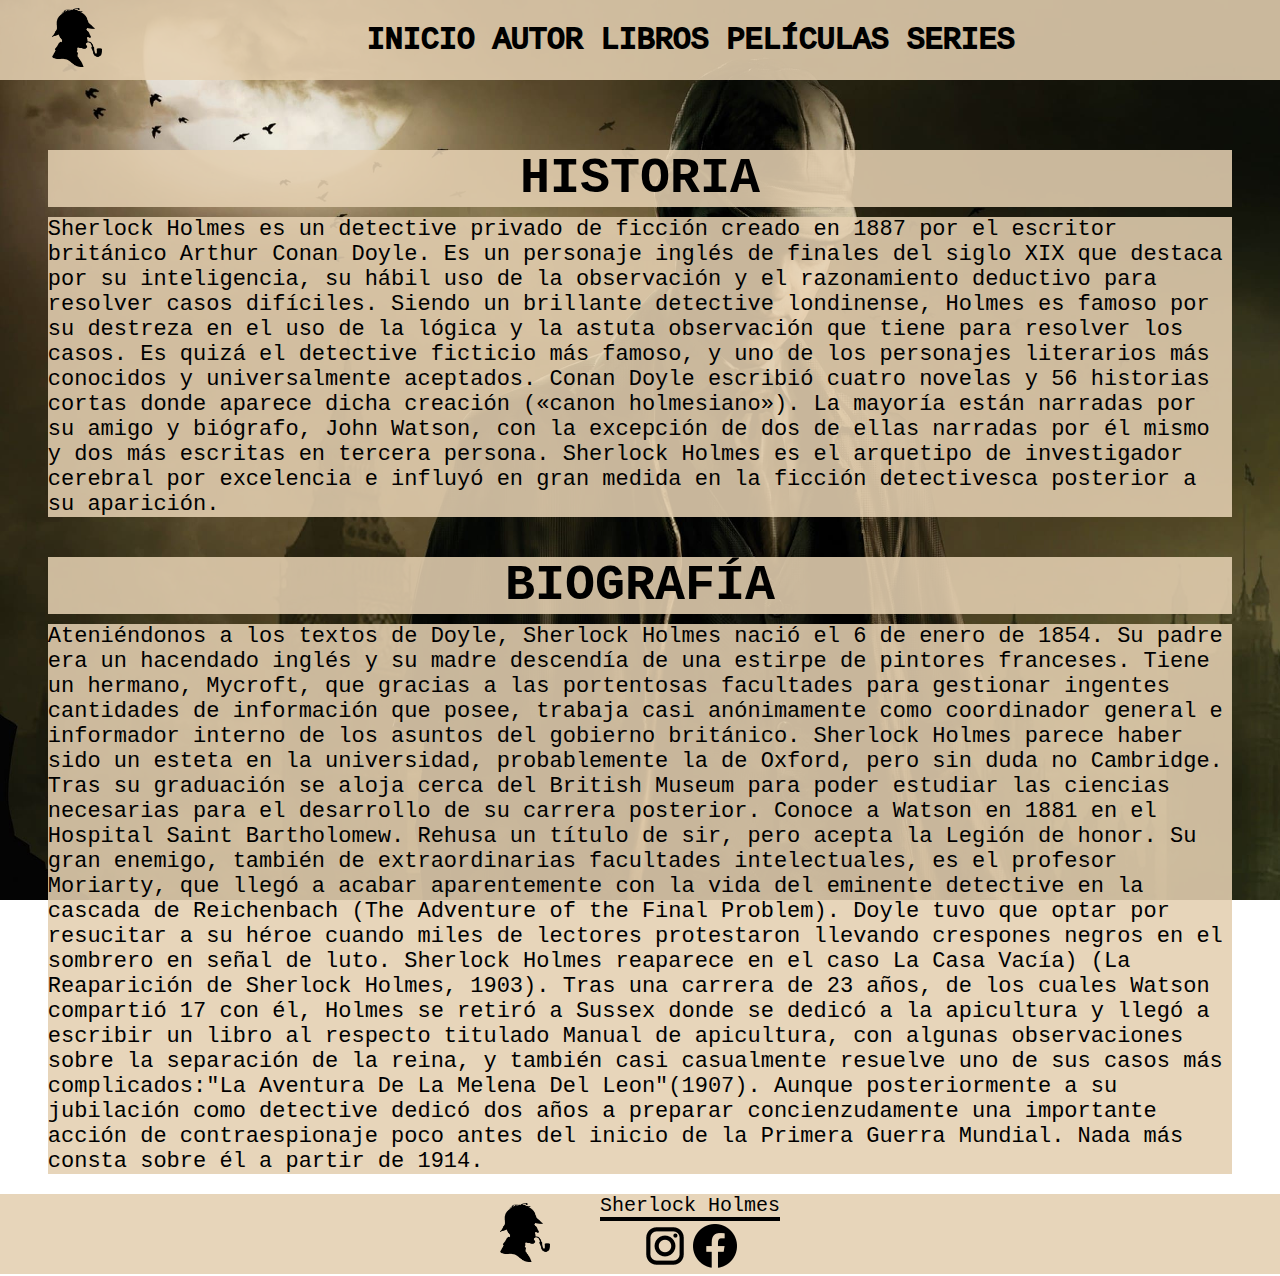
==== commit a30637fe: "ultimos avances" ====
--- a/index.html
+++ b/index.html
@@ -83,24 +83,25 @@
 
             <!-- MAIN -->
             <main>
-                <!-- Historia -->
-                <div class="historia-sherlock-holmes">
-                    <h1 class="titulo-historia">HISTORIA</h1>
-                    <p class="contenido-historia">
-                        Sherlock Holmes es un detective privado de ficción creado en 1887 por el escritor británico Arthur Conan Doyle. Es un personaje inglés de finales del siglo XIX que destaca por su inteligencia, su hábil uso de la observación y el razonamiento deductivo para resolver casos difíciles. Siendo un brillante detective londinense, Holmes es famoso por su destreza en el uso de la lógica y la astuta observación que tiene para resolver los casos. Es quizá el detective ficticio más famoso, y uno de los personajes literarios más conocidos y universalmente aceptados.
-                        Conan Doyle escribió cuatro novelas y 56 historias cortas donde aparece dicha creación («canon holmesiano»). La mayoría están narradas por su amigo y biógrafo, John Watson, con la excepción de dos de ellas narradas por él mismo y dos más escritas en tercera persona.
-                        Sherlock Holmes es el arquetipo de investigador cerebral por excelencia e influyó en gran medida en la ficción detectivesca posterior a su aparición.
-                    </p>
-                </div>
-                <!-- Biografía -->
-                <div class="biografia">
-                    <h2 class="titulo-biografia">BIOGRAFÍA</h2>
-                    <p class="contenido-biografia">
-                        Ateniéndonos a los textos de Doyle, Sherlock Holmes nació el 6 de enero de 1854. Su padre era un hacendado inglés y su madre descendía de una estirpe de pintores franceses. Tiene un hermano, Mycroft, que gracias a las portentosas facultades para gestionar ingentes cantidades de información que posee, trabaja casi anónimamente como coordinador general e informador interno de los asuntos del gobierno británico.
-                        Sherlock Holmes parece haber sido un esteta en la universidad, probablemente la de Oxford, pero sin duda no Cambridge. Tras su graduación se aloja cerca del British Museum para poder estudiar las ciencias necesarias para el desarrollo de su carrera posterior. Conoce a Watson en 1881 en el Hospital Saint Bartholomew. Rehusa un título de sir, pero acepta la Legión de honor.
-                        Su gran enemigo, también de extraordinarias facultades intelectuales, es el profesor Moriarty, que llegó a acabar aparentemente con la vida del eminente detective en la cascada de Reichenbach (The Adventure of the Final Problem). Doyle tuvo que optar por resucitar a su héroe cuando miles de lectores protestaron llevando crespones negros en el sombrero en señal de luto. Sherlock Holmes reaparece en el caso La Casa Vacía) (La Reaparición de Sherlock Holmes, 1903).
-                        Tras una carrera de 23 años, de los cuales Watson compartió 17 con él, Holmes se retiró a Sussex donde se dedicó a la apicultura y llegó a escribir un libro al respecto titulado Manual de apicultura, con algunas observaciones sobre la separación de la reina, y también casi casualmente resuelve uno de sus casos más complicados:"La Aventura De La Melena Del Leon"(1907). Aunque posteriormente a su jubilación como detective dedicó dos años a preparar concienzudamente una importante acción de contraespionaje poco antes del inicio de la Primera Guerra Mundial. Nada más consta sobre él a partir de 1914.
-                    </p>
+                <div class="contenedor-index">
+                    <div class="historia-sherlock-holmes">
+                        <h1 class="historia">HISTORIA</h1>
+                        <p class="contenido-historia">
+                            Sherlock Holmes es un detective privado de ficción creado en 1887 por el escritor británico Arthur Conan Doyle. Es un personaje inglés de finales del siglo XIX que destaca por su inteligencia, su hábil uso de la observación y el razonamiento deductivo para resolver casos difíciles. Siendo un brillante detective londinense, Holmes es famoso por su destreza en el uso de la lógica y la astuta observación que tiene para resolver los casos. Es quizá el detective ficticio más famoso, y uno de los personajes literarios más conocidos y universalmente aceptados.
+                            Conan Doyle escribió cuatro novelas y 56 historias cortas donde aparece dicha creación («canon holmesiano»). La mayoría están narradas por su amigo y biógrafo, John Watson, con la excepción de dos de ellas narradas por él mismo y dos más escritas en tercera persona.
+                            Sherlock Holmes es el arquetipo de investigador cerebral por excelencia e influyó en gran medida en la ficción detectivesca posterior a su aparición.
+                        </p>
+                    </div>
+                    <!-- Biografía -->
+                    <div class="biografia">
+                        <h2 class="titulo-biografia">BIOGRAFÍA</h2>
+                        <p class="contenido-biografia">
+                            Ateniéndonos a los textos de Doyle, Sherlock Holmes nació el 6 de enero de 1854. Su padre era un hacendado inglés y su madre descendía de una estirpe de pintores franceses. Tiene un hermano, Mycroft, que gracias a las portentosas facultades para gestionar ingentes cantidades de información que posee, trabaja casi anónimamente como coordinador general e informador interno de los asuntos del gobierno británico.
+                            Sherlock Holmes parece haber sido un esteta en la universidad, probablemente la de Oxford, pero sin duda no Cambridge. Tras su graduación se aloja cerca del British Museum para poder estudiar las ciencias necesarias para el desarrollo de su carrera posterior. Conoce a Watson en 1881 en el Hospital Saint Bartholomew. Rehusa un título de sir, pero acepta la Legión de honor.
+                            Su gran enemigo, también de extraordinarias facultades intelectuales, es el profesor Moriarty, que llegó a acabar aparentemente con la vida del eminente detective en la cascada de Reichenbach (The Adventure of the Final Problem). Doyle tuvo que optar por resucitar a su héroe cuando miles de lectores protestaron llevando crespones negros en el sombrero en señal de luto. Sherlock Holmes reaparece en el caso La Casa Vacía) (La Reaparición de Sherlock Holmes, 1903).
+                            Tras una carrera de 23 años, de los cuales Watson compartió 17 con él, Holmes se retiró a Sussex donde se dedicó a la apicultura y llegó a escribir un libro al respecto titulado Manual de apicultura, con algunas observaciones sobre la separación de la reina, y también casi casualmente resuelve uno de sus casos más complicados:"La Aventura De La Melena Del Leon"(1907). Aunque posteriormente a su jubilación como detective dedicó dos años a preparar concienzudamente una importante acción de contraespionaje poco antes del inicio de la Primera Guerra Mundial. Nada más consta sobre él a partir de 1914.
+                        </p>
+                    </div>
                 </div>
             </main>
             
--- a/css/style.css
+++ b/css/style.css
@@ -7,18 +7,20 @@
 
 body {
   font-family: "Courier New", Courier, monospace; }
-  body .background-image-index, body .background-image-autor, body .background-image-series, body .background-image-libros, body .background-image-peliculas {
+  body .background-image-index, body .background-image-autor, body .background-image-libros, body .background-image-peliculas, body .background-image-series {
     background-image: url(../assets/img/sherlock-holmes-2.jpg);
     background-size: cover;
     background-attachment: fixed;
     position: relative;
     min-height: 100vh; }
-  body .background-image-autor, body .background-image-series {
+  body .background-image-autor {
     background-image: url(../assets/img/londres.jpg); }
   body .background-image-libros {
     background-image: url(../assets/img/hoja-libro.jpg); }
   body .background-image-peliculas {
     background-image: url(../assets/img/cinta.jpg); }
+  body .background-image-series {
+    background-image: url(../assets/img/series-3.jpg); }
 
 .contenedor-header {
   background-color: rgba(228, 207, 177, 0.877);
@@ -168,7 +170,6 @@
   align-items: center;
   margin-top: 30px; }
 
-/* IMÁGENES */
 /* BOTON +INFO */
 .info-biografia {
   display: flex;
@@ -531,8 +532,6 @@
 @media (min-width: 1023px) {
   /* MENU HAMBURGUESA DESKTOP */
   .respmenu {
-    display: none; }
-  .back-mq {
     display: none; } }
 
 @media (min-width: 320px) and (max-width: 768px) {
@@ -587,9 +586,16 @@
     display: none; }
   .contenedor-header {
     justify-content: space-around; }
-  .background-image-index, body .background-image-autor, body .background-image-series, body .background-image-libros, body .background-image-peliculas {
-    background-image: none;
-    background-color: aqua; }
+  body .background-image-index, body .background-image-autor, body .background-image-libros, body .background-image-peliculas, body .background-image-series {
+    background-image: url(../assets/img/sherlock-holmes-index-mobile.jpg); }
+  body .background-image-autor {
+    background-image: url(../assets/img/fondo-sherlock-holmes.jpg); }
+  body .background-image-libros {
+    background-image: url(../assets/img/hoja-libro-mq.jpg); }
+  body .background-image-peliculas {
+    background-image: url(../assets/img/sherlock-holmes-index-mobile-2.jpg); }
+  body .background-image-series {
+    background-image: url(../assets/img/221-b.jpg); }
   .titulo {
     font-size: 15px; }
   .resumen {
@@ -747,11 +753,12 @@
     display: none; }
   .contenedor-header {
     justify-content: space-around; }
+  .titulo {
+    font-size: 20px; }
   /* PAGINA LIBROS */
   .libros {
     font-size: 25px; }
-  .titulo {
-    font-size: 20px; }
+  /* PAGINA PELÍCULAS */
   .peliculas {
     font-size: 25px; }
   .imagen-el-arma-secreta-1942 {
